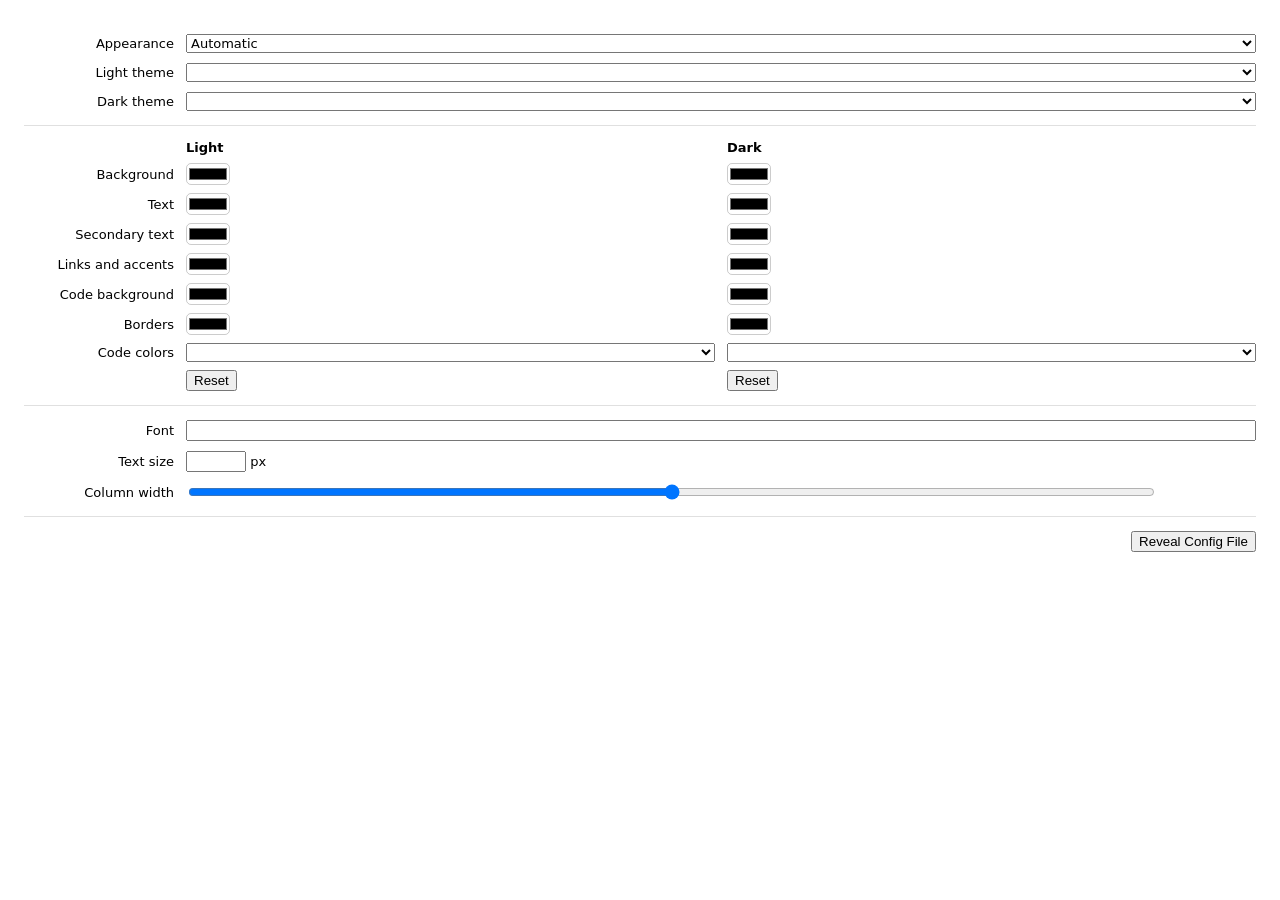
==== ui/settings.html @ 0b49b645 "feat: settings window mdr › Settings… (⌘,) opens a native-looking form over config.toml: appearance," ====
<!doctype html>
<html lang="en">
  <head>
    <meta charset="utf-8" />
    <title>Settings</title>
    <link rel="stylesheet" href="settings.css" />
    <script type="module" src="settings.js"></script>
  </head>
  <body>
    <form>
      <section class="rows">
        <label for="appearance">Appearance</label>
        <select id="appearance">
          <option value="auto">Automatic</option>
          <option value="light">Light</option>
          <option value="dark">Dark</option>
        </select>

        <label for="light-theme">Light theme</label>
        <select id="light-theme" class="theme-list"></select>

        <label for="dark-theme">Dark theme</label>
        <select id="dark-theme" class="theme-list"></select>
      </section>

      <section class="colors">
        <span></span>
        <strong id="light-title">Light</strong>
        <strong id="dark-title">Dark</strong>

        <label>Background</label>
        <input type="color" data-side="light" data-key="background" />
        <input type="color" data-side="dark" data-key="background" />

        <label>Text</label>
        <input type="color" data-side="light" data-key="text" />
        <input type="color" data-side="dark" data-key="text" />

        <label>Secondary text</label>
        <input type="color" data-side="light" data-key="muted" />
        <input type="color" data-side="dark" data-key="muted" />

        <label>Links and accents</label>
        <input type="color" data-side="light" data-key="accent" />
        <input type="color" data-side="dark" data-key="accent" />

        <label>Code background</label>
        <input type="color" data-side="light" data-key="code_background" />
        <input type="color" data-side="dark" data-key="code_background" />

        <label>Borders</label>
        <input type="color" data-side="light" data-key="border" />
        <input type="color" data-side="dark" data-key="border" />

        <label>Code colors</label>
        <select data-side="light" data-key="code_theme" class="code-themes"></select>
        <select data-side="dark" data-key="code_theme" class="code-themes"></select>

        <span></span>
        <button type="button" data-reset="light">Reset</button>
        <button type="button" data-reset="dark">Reset</button>
      </section>

      <section class="rows">
        <label for="font">Font</label>
        <input id="font" list="fonts" spellcheck="false" />
        <datalist id="fonts">
          <option value="-apple-system, system-ui, sans-serif">System</option>
          <option value="ui-serif, New York, Georgia, serif">New York</option>
          <option value="Iowan Old Style, Georgia, serif">Iowan Old Style</option>
          <option value="Charter, Georgia, serif">Charter</option>
          <option value="Avenir Next, sans-serif">Avenir Next</option>
          <option value="ui-monospace, SF Mono, Menlo, monospace">SF Mono</option>
        </datalist>

        <label for="size">Text size</label>
        <span><input id="size" type="number" min="8" max="48" step="1" /> px</span>

        <label for="width">Column width</label>
        <span class="width"><input id="width" type="range" min="40" max="120" step="5" /> <output id="width-value"></output></span>
      </section>

      <section class="footer">
        <p id="error" role="alert"></p>
        <button type="button" id="reveal">Reveal Config File</button>
      </section>
    </form>
  </body>
</html>
---- ui/settings.css ----
/* A native-looking form: system font and colors, light and dark. */
:root {
  color-scheme: light dark;
}

body {
  margin: 0;
  padding: 20px 24px;
  background: Canvas;
  color: CanvasText;
  font: 13px -apple-system, system-ui, sans-serif;
  -webkit-user-select: none;
  user-select: none;
  cursor: default;
}

section {
  padding: 14px 0;
  border-bottom: 1px solid color-mix(in srgb, CanvasText 12%, transparent);
}

section:last-child {
  border-bottom: 0;
}

.rows {
  display: grid;
  grid-template-columns: 150px 1fr;
  gap: 10px 12px;
  align-items: center;
}

.colors {
  display: grid;
  grid-template-columns: 150px 1fr 1fr;
  gap: 8px 12px;
  align-items: center;
}

label {
  text-align: right;
}

/* Grid items may shrink below their content, so menus fit their column. */
.colors > * {
  min-width: 0;
}

.colors select {
  width: 100%;
}

.colors strong {
  font-weight: 600;
  overflow: hidden;
  text-overflow: ellipsis;
  white-space: nowrap;
}

input[type="color"] {
  width: 44px;
  height: 22px;
  padding: 0;
  border: 1px solid color-mix(in srgb, CanvasText 20%, transparent);
  border-radius: 5px;
  background: none;
}

select,
#font {
  max-width: 100%;
  font: inherit;
}

#font {
  width: 100%;
  box-sizing: border-box;
}

#size {
  width: 4em;
  font: inherit;
}

.width {
  display: flex;
  align-items: center;
  gap: 8px;
}

#width {
  flex: 1;
}

#width-value {
  min-width: 7em;
  color: GrayText;
  font-variant-numeric: tabular-nums;
}

.colors button {
  justify-self: start;
}

.footer {
  display: flex;
  align-items: center;
  justify-content: space-between;
  gap: 12px;
}

#error {
  margin: 0;
  color: #d70015;
}
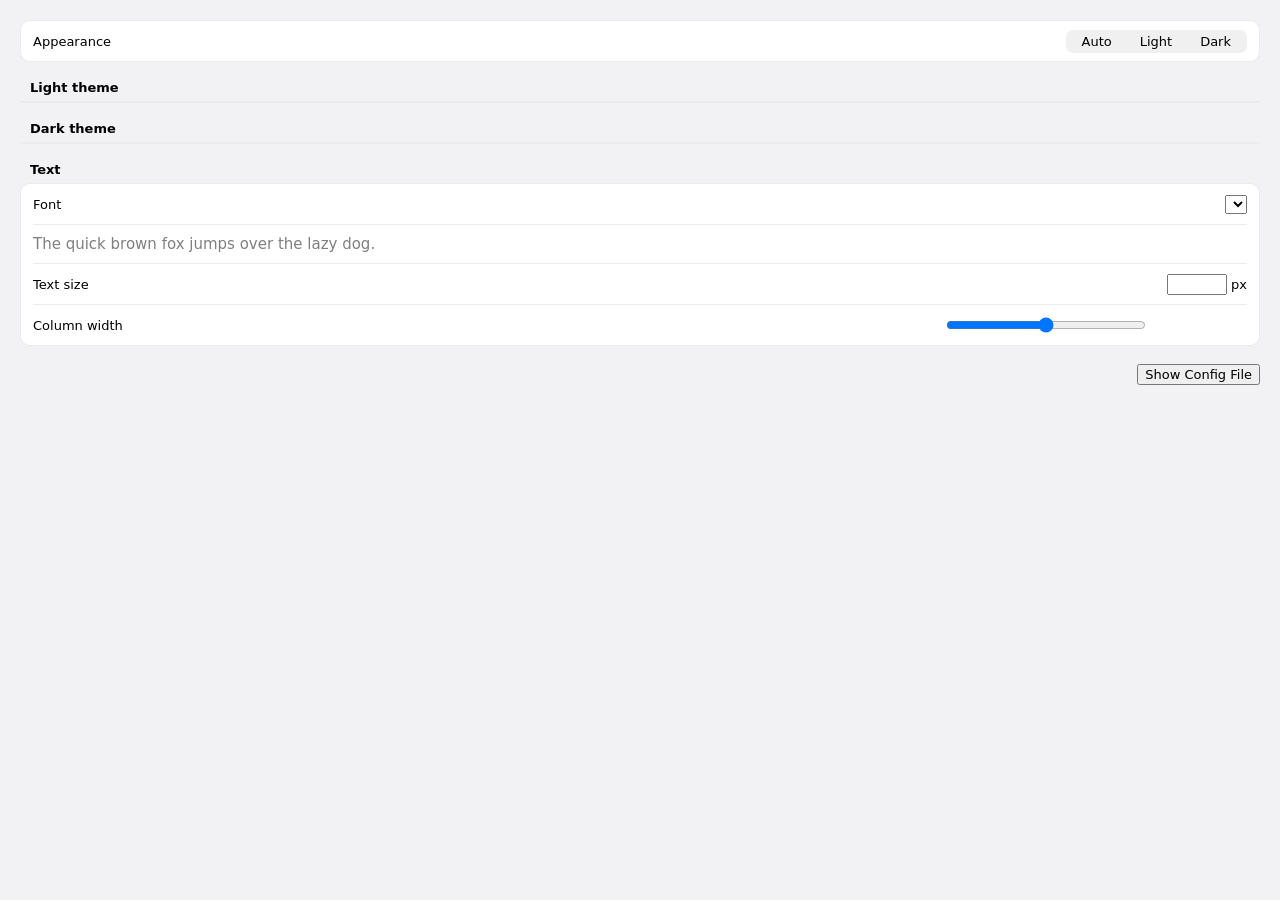
==== commit fe0bc8ad: "feat: redesign the Settings window Grouped sections in the style of macOS System Settings, a segment" ====
--- a/ui/settings.html
+++ b/ui/settings.html
@@ -8,82 +8,64 @@
   </head>
   <body>
     <form>
-      <section class="rows">
-        <label for="appearance">Appearance</label>
-        <select id="appearance">
-          <option value="auto">Automatic</option>
-          <option value="light">Light</option>
-          <option value="dark">Dark</option>
-        </select>
-
-        <label for="light-theme">Light theme</label>
-        <select id="light-theme" class="theme-list"></select>
-
-        <label for="dark-theme">Dark theme</label>
-        <select id="dark-theme" class="theme-list"></select>
+      <section class="group">
+        <div class="row">
+          <span>Appearance</span>
+          <div class="segmented" role="radiogroup" aria-label="Appearance">
+            <label><input type="radio" name="appearance" value="auto" />Auto</label>
+            <label><input type="radio" name="appearance" value="light" />Light</label>
+            <label><input type="radio" name="appearance" value="dark" />Dark</label>
+          </div>
+        </div>
       </section>
 
-      <section class="colors">
-        <span></span>
-        <strong id="light-title">Light</strong>
-        <strong id="dark-title">Dark</strong>
+      <h2>Light theme</h2>
+      <section class="group theme" data-side="light"></section>
 
-        <label>Background</label>
-        <input type="color" data-side="light" data-key="background" />
-        <input type="color" data-side="dark" data-key="background" />
+      <h2>Dark theme</h2>
+      <section class="group theme" data-side="dark"></section>
 
-        <label>Text</label>
-        <input type="color" data-side="light" data-key="text" />
-        <input type="color" data-side="dark" data-key="text" />
-
-        <label>Secondary text</label>
-        <input type="color" data-side="light" data-key="muted" />
-        <input type="color" data-side="dark" data-key="muted" />
-
-        <label>Links and accents</label>
-        <input type="color" data-side="light" data-key="accent" />
-        <input type="color" data-side="dark" data-key="accent" />
-
-        <label>Code background</label>
-        <input type="color" data-side="light" data-key="code_background" />
-        <input type="color" data-side="dark" data-key="code_background" />
-
-        <label>Borders</label>
-        <input type="color" data-side="light" data-key="border" />
-        <input type="color" data-side="dark" data-key="border" />
-
-        <label>Code colors</label>
-        <select data-side="light" data-key="code_theme" class="code-themes"></select>
-        <select data-side="dark" data-key="code_theme" class="code-themes"></select>
-
-        <span></span>
-        <button type="button" data-reset="light">Reset</button>
-        <button type="button" data-reset="dark">Reset</button>
+      <h2>Text</h2>
+      <section class="group">
+        <div class="row">
+          <label for="font">Font</label>
+          <select id="font"></select>
+        </div>
+        <div class="row" id="font-other-row" hidden>
+          <label for="font-other">Font list</label>
+          <input id="font-other" spellcheck="false" placeholder="Charter, Georgia, serif" />
+        </div>
+        <p id="sample">The quick brown fox jumps over the lazy dog.</p>
+        <div class="row">
+          <label for="size">Text size</label>
+          <span><input id="size" type="number" min="8" max="48" step="1" /> px</span>
+        </div>
+        <div class="row">
+          <label for="width">Column width</label>
+          <span class="width"><input id="width" type="range" min="40" max="120" step="5" /> <output id="width-value"></output></span>
+        </div>
       </section>
 
-      <section class="rows">
-        <label for="font">Font</label>
-        <input id="font" list="fonts" spellcheck="false" />
-        <datalist id="fonts">
-          <option value="-apple-system, system-ui, sans-serif">System</option>
-          <option value="ui-serif, New York, Georgia, serif">New York</option>
-          <option value="Iowan Old Style, Georgia, serif">Iowan Old Style</option>
-          <option value="Charter, Georgia, serif">Charter</option>
-          <option value="Avenir Next, sans-serif">Avenir Next</option>
-          <option value="ui-monospace, SF Mono, Menlo, monospace">SF Mono</option>
-        </datalist>
+      <footer>
+        <p id="error" role="alert"></p>
+        <button type="button" id="show-config">Show Config File</button>
+      </footer>
+    </form>
 
-        <label for="size">Text size</label>
-        <span><input id="size" type="number" min="8" max="48" step="1" /> px</span>
-
-        <label for="width">Column width</label>
-        <span class="width"><input id="width" type="range" min="40" max="120" step="5" /> <output id="width-value"></output></span>
-      </section>
-
-      <section class="footer">
-        <p id="error" role="alert"></p>
-        <button type="button" id="reveal">Reveal Config File</button>
-      </section>
-    </form>
+    <!-- Filled in for each side, light and dark. -->
+    <template id="theme">
+      <div class="cards" role="radiogroup"></div>
+      <details>
+        <summary>Customize <span class="theme-name"></span></summary>
+        <div class="row"><label>Background</label><input type="color" data-key="background" /></div>
+        <div class="row"><label>Text</label><input type="color" data-key="text" /></div>
+        <div class="row"><label>Secondary text</label><input type="color" data-key="muted" /></div>
+        <div class="row"><label>Links and accents</label><input type="color" data-key="accent" /></div>
+        <div class="row"><label>Code background</label><input type="color" data-key="code_background" /></div>
+        <div class="row"><label>Borders</label><input type="color" data-key="border" /></div>
+        <div class="row"><label>Code colors</label><select data-key="code_theme"></select></div>
+        <div class="row"><span></span><button type="button" class="reset">Reset to Defaults</button></div>
+      </details>
+    </template>
   </body>
 </html>
--- a/ui/settings.css
+++ b/ui/settings.css
@@ -1,12 +1,37 @@
-/* A native-looking form: system font and colors, light and dark. */
+/* In the style of macOS System Settings: grouped sections on a tinted
+   window, label on the left, control on the right. */
 :root {
   color-scheme: light dark;
+  --window: #f2f2f4;
+  --group: #ffffff;
+  --separator: rgb(0 0 0 / 0.08);
+  --control: rgb(0 0 0 / 0.06);
+  --selected: #ffffff;
+  --secondary: rgb(0 0 0 / 0.5);
+  --accent: #007aff;
+}
+
+@supports (color: -apple-system-control-accent) {
+  :root {
+    --accent: -apple-system-control-accent;
+  }
+}
+
+@media (prefers-color-scheme: dark) {
+  :root {
+    --window: #1e1e1e;
+    --group: #2a2a2b;
+    --separator: rgb(255 255 255 / 0.08);
+    --control: rgb(255 255 255 / 0.08);
+    --selected: #636366;
+    --secondary: rgb(255 255 255 / 0.55);
+  }
 }
 
 body {
   margin: 0;
-  padding: 20px 24px;
-  background: Canvas;
+  padding: 20px;
+  background: var(--window);
   color: CanvasText;
   font: 13px -apple-system, system-ui, sans-serif;
   -webkit-user-select: none;
@@ -14,72 +39,194 @@
   cursor: default;
 }
 
-section {
-  padding: 14px 0;
-  border-bottom: 1px solid color-mix(in srgb, CanvasText 12%, transparent);
-}
-
-section:last-child {
-  border-bottom: 0;
-}
-
-.rows {
-  display: grid;
-  grid-template-columns: 150px 1fr;
-  gap: 10px 12px;
-  align-items: center;
-}
-
-.colors {
-  display: grid;
-  grid-template-columns: 150px 1fr 1fr;
-  gap: 8px 12px;
-  align-items: center;
-}
-
-label {
-  text-align: right;
-}
-
-/* Grid items may shrink below their content, so menus fit their column. */
-.colors > * {
-  min-width: 0;
-}
-
-.colors select {
-  width: 100%;
-}
-
-.colors strong {
+h2 {
+  margin: 18px 10px 6px;
+  font-size: 13px;
   font-weight: 600;
-  overflow: hidden;
-  text-overflow: ellipsis;
-  white-space: nowrap;
+}
+
+.group {
+  padding: 0 12px;
+  border: 1px solid var(--separator);
+  border-radius: 10px;
+  background: var(--group);
+}
+
+.row {
+  display: flex;
+  align-items: center;
+  justify-content: space-between;
+  gap: 12px;
+  min-height: 24px;
+  padding: 8px 0;
+}
+
+.row[hidden] {
+  display: none;
+}
+
+.row + .row,
+.row + #sample,
+#sample + .row {
+  border-top: 1px solid var(--separator);
+}
+
+select,
+input,
+button {
+  font: inherit;
+}
+
+/* Appearance */
+
+.segmented {
+  display: flex;
+  padding: 2px;
+  border-radius: 7px;
+  background: var(--control);
+}
+
+.segmented label {
+  padding: 2px 14px;
+  border-radius: 5px;
+}
+
+.segmented input {
+  position: absolute;
+  opacity: 0;
+}
+
+.segmented label:has(:checked) {
+  background: var(--selected);
+  box-shadow: 0 1px 2px rgb(0 0 0 / 0.15);
+}
+
+.segmented label:has(:focus-visible) {
+  outline: 2px solid var(--accent);
+}
+
+/* Theme cards */
+
+.cards {
+  display: flex;
+  flex-wrap: wrap;
+  gap: 16px;
+  padding: 14px 0 10px;
+}
+
+.card {
+  display: flex;
+  flex-direction: column;
+  align-items: center;
+  gap: 6px;
+}
+
+.card input {
+  position: absolute;
+  opacity: 0;
+}
+
+.page {
+  display: flex;
+  flex-direction: column;
+  gap: 5px;
+  box-sizing: border-box;
+  width: 96px;
+  height: 66px;
+  padding: 9px 10px;
+  border: 1px solid var(--border);
+  border-radius: 7px;
+  background: var(--background);
+  outline: 3px solid transparent;
+  outline-offset: 1px;
+}
+
+.page i {
+  height: 4px;
+  border-radius: 2px;
+  background: var(--text);
+}
+
+.page .heading {
+  width: 55%;
+  height: 6px;
+}
+
+.page .short {
+  width: 70%;
+  background: var(--muted);
+}
+
+.page .link {
+  width: 35%;
+  background: var(--accent);
+}
+
+.page .code {
+  flex: 1;
+  border: 1px solid var(--border);
+  background: var(--code_background);
+}
+
+.card:has(:checked) .page {
+  outline-color: var(--accent);
+}
+
+.card:has(:focus-visible) .page {
+  outline-color: color-mix(in srgb, var(--accent) 50%, transparent);
+}
+
+.card:has(:checked) .name {
+  font-weight: 600;
+}
+
+/* Customize */
+
+details {
+  border-top: 1px solid var(--separator);
+}
+
+summary {
+  padding: 8px 0;
+  color: var(--secondary);
+}
+
+details[open] summary {
+  border-bottom: 1px solid var(--separator);
+}
+
+details .row {
+  padding-left: 16px;
 }
 
 input[type="color"] {
   width: 44px;
   height: 22px;
   padding: 0;
-  border: 1px solid color-mix(in srgb, CanvasText 20%, transparent);
+  border: 1px solid var(--separator);
   border-radius: 5px;
   background: none;
 }
 
-select,
-#font {
-  max-width: 100%;
-  font: inherit;
-}
-
-#font {
-  width: 100%;
-  box-sizing: border-box;
+/* Text */
+
+#sample {
+  margin: 0;
+  padding: 10px 0;
+  overflow: hidden;
+  color: var(--secondary);
+  font-size: 15px;
+  text-overflow: ellipsis;
+  white-space: nowrap;
+}
+
+#font-other {
+  flex: 1;
+  max-width: 300px;
 }
 
 #size {
   width: 4em;
-  font: inherit;
 }
 
 .width {
@@ -89,24 +236,21 @@
 }
 
 #width {
-  flex: 1;
+  width: 200px;
 }
 
 #width-value {
   min-width: 7em;
-  color: GrayText;
+  color: var(--secondary);
   font-variant-numeric: tabular-nums;
 }
 
-.colors button {
-  justify-self: start;
-}
-
-.footer {
+footer {
   display: flex;
   align-items: center;
   justify-content: space-between;
   gap: 12px;
+  margin-top: 18px;
 }
 
 #error {
